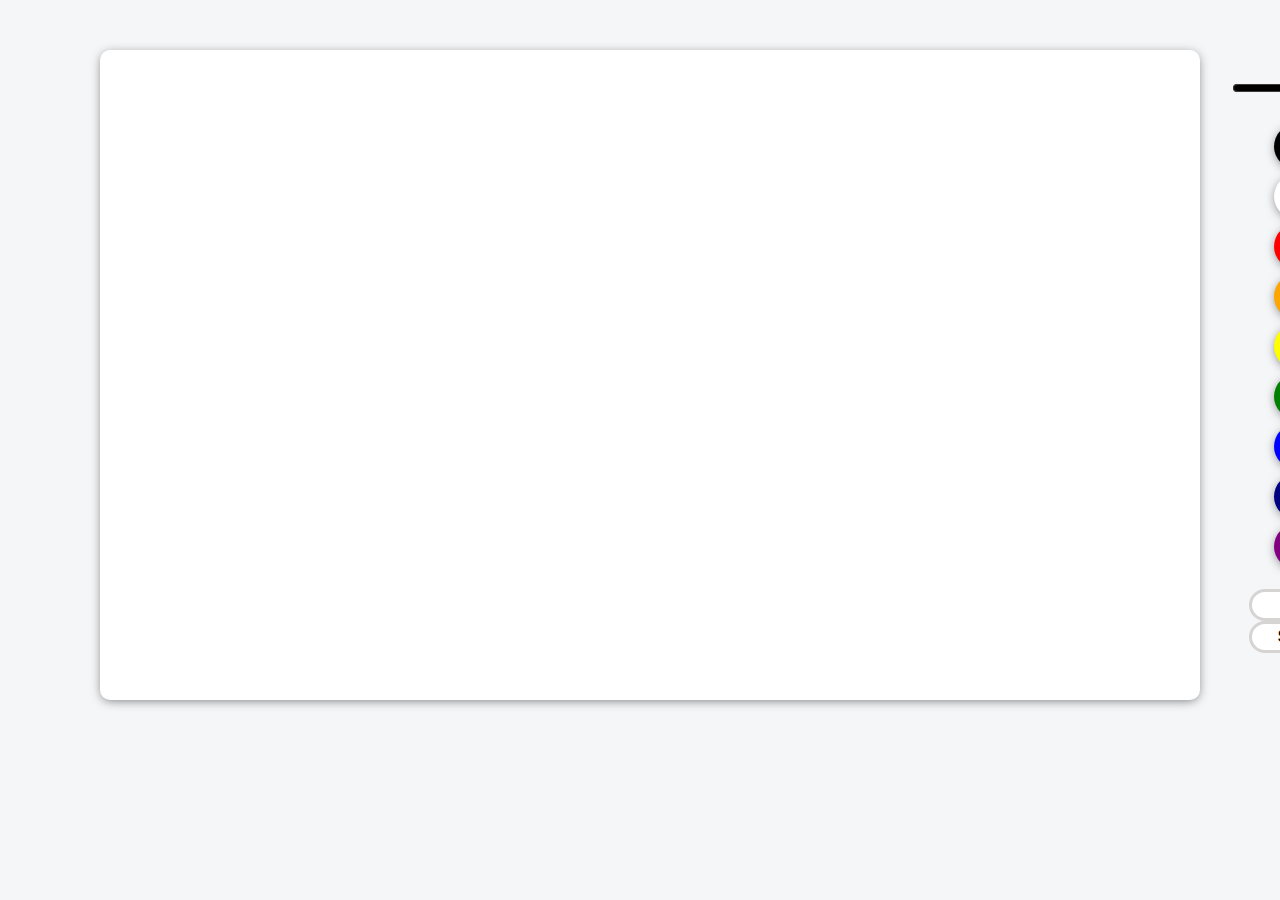
==== paintingCanvas/index.html @ 37517055 "painting canvas" ====
<!DOCTYPE html>
<html lang="en">
  <head>
    <meta charset="UTF-8" />
    <meta http-equiv="X-UA-Compatible" content="IE=edge" />
    <meta name="viewport" content="width=device-width, initial-scale=1.0" />
    <link rel="stylesheet" href="styles.css" />
    <title>paintingCanvas!</title>
  </head>
  <body>
    <canvas id="jsCanvas" class="canvas"></canvas>
    <div class="controller">
      <div class="controlBrush">
        <input
          type="range"
          id="jsRange"
          min="0.1"
          max="5.0"
          value="2.5"
          step="0.1"
        />
      </div>
      <div class="controlColors" id="jsColors">
        <div class="controlColor" style="background-color: black"></div>
        <div class="controlColor" style="background-color: white"></div>
        <div class="controlColor" style="background-color: red"></div>
        <div class="controlColor" style="background-color: orange"></div>
        <div class="controlColor" style="background-color: yellow"></div>
        <div class="controlColor" style="background-color: green"></div>
        <div class="controlColor" style="background-color: blue"></div>
        <div class="controlColor" style="background-color: navy"></div>
        <div class="controlColor" style="background-color: purple"></div>
      </div>
      <div class="controlBtn">
        <button id="jsMode">Fill</button>
        <button id="jsSave">Save</button>
      </div>
    </div>

    <script src="app.js"></script>
  </body>
</html>
---- paintingCanvas/styles.css ----
@import "reset.css";
body {
  background-color: #f5f6f8;
  font-family: -apple-system, BlinkMacSystemFont, "Segoe UI", Roboto, Oxygen,
    Ubuntu, Cantarell, "Open Sans", "Helvetica Neue", sans-serif;
  display: flex;
  align-items: center;
}

.canvas {
  width: 1100px;
  height: 650px;
  margin-top: 50px;
  margin-left: 100px;
  background-color: white;
  border-radius: 10px;
  box-shadow: 0px 2px 11px -2px rgba(0, 0, 0, 0.56);
}

.controller {
  margin-left: 30px;
  margin-top: 30px;
  display: flex;
  flex-direction: column;
  align-items: center;
}
.controlBrush {
  margin-bottom: 20px;
}
#jsRange {
  accent-color: black;
  /* 브러쉬 색상에 따라 변경되게 만들기 */
}

.controlBtn {
  display: flex;
  margin-top: 20px;
  flex-direction: column;
}
.controlBtn button {
  all: unset;
  cursor: pointer;
  background-color: white;
  padding: 5px 20px;
  width: 50px;
  text-align: center;
  border: 3px solid rgb(214, 211, 211);
  border-radius: 50px;
  font-weight: bold;
}
.controlBtn button:hover,
.controlColor:hover {
  transform: scale(1.02);
}
.controller,
.controlColors {
  display: flex;
  flex-direction: column;
}

.controlColor {
  width: 45px;
  height: 45px;
  margin-top: 5px;
  border-radius: 50%;
  box-shadow: 0px 2px 11px -2px rgba(0, 0, 0, 0.56);
}
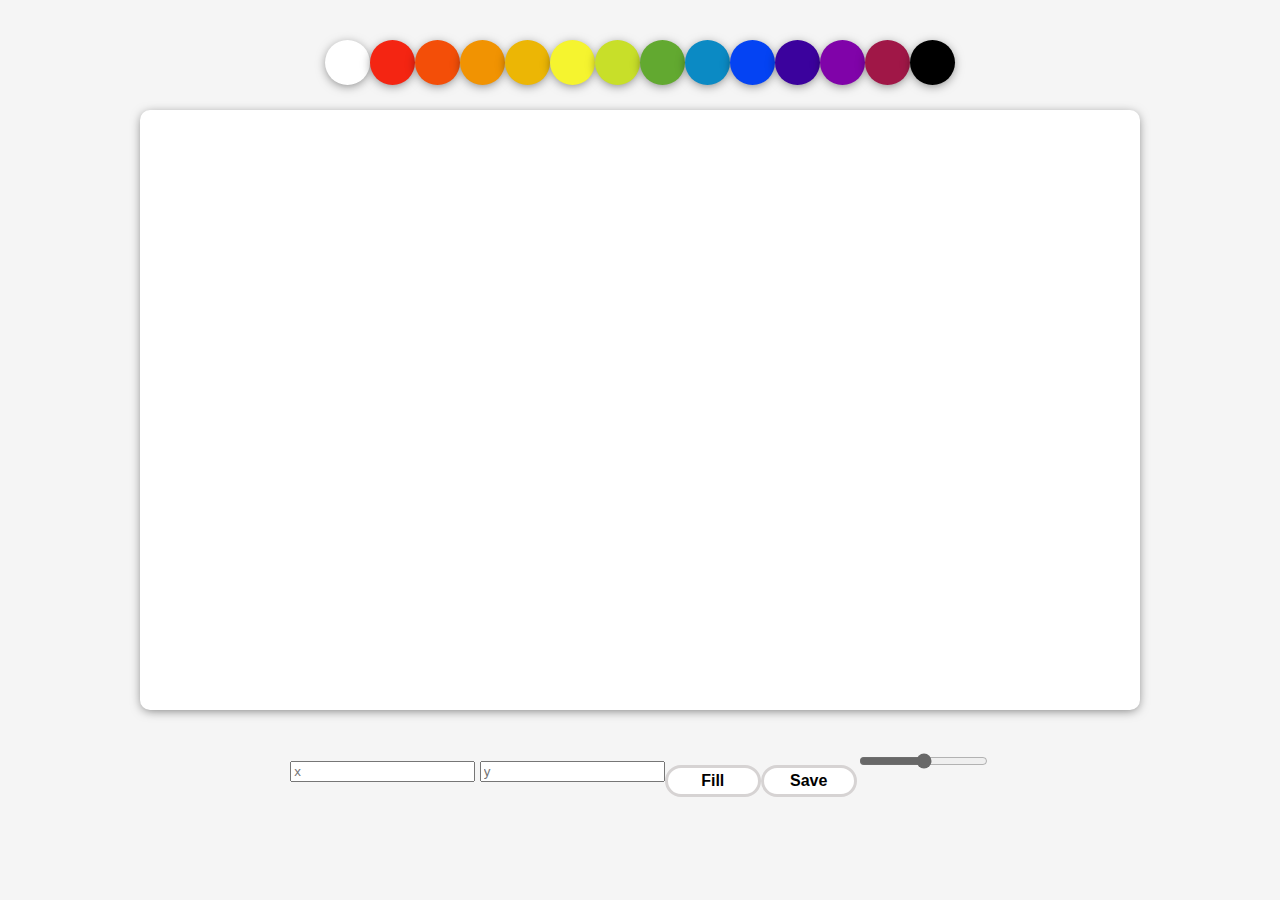
==== commit 78fa5b31: "handle brush size & color" ====
--- a/paintingCanvas/index.html
+++ b/paintingCanvas/index.html
@@ -8,32 +8,41 @@
     <title>paintingCanvas!</title>
   </head>
   <body>
+    <div class="controlColors" id="jsColors">
+      <div class="controlColor" style="background-color: white"></div>
+      <div class="controlColor" style="background-color: #f42512"></div>
+      <div class="controlColor" style="background-color: #f34e08"></div>
+      <div class="controlColor" style="background-color: #f19302"></div>
+      <div class="controlColor" style="background-color: #ecb605"></div>
+      <div class="controlColor" style="background-color: #f5f42f"></div>
+      <div class="controlColor" style="background-color: #c8df29"></div>
+      <div class="controlColor" style="background-color: #62a930"></div>
+      <div class="controlColor" style="background-color: #0b8ac4"></div>
+      <div class="controlColor" style="background-color: #0443f3"></div>
+      <div class="controlColor" style="background-color: #3b029d"></div>
+      <div class="controlColor" style="background-color: #8003a9"></div>
+      <div class="controlColor" style="background-color: #a01747"></div>
+      <div class="controlColor" style="background-color: black"></div>
+    </div>
     <canvas id="jsCanvas" class="canvas"></canvas>
     <div class="controller">
+      <div class="controlSize">
+        <input id="jsX" type="text" placeholder="x" />
+        <input id="jsY" type="text" placeholder="y" />
+      </div>
+      <div class="controlBtn">
+        <button id="jsMode">Fill</button>
+        <button id="jsSave">Save</button>
+      </div>
       <div class="controlBrush">
         <input
           type="range"
           id="jsRange"
           min="0.1"
-          max="5.0"
-          value="2.5"
-          step="0.1"
+          max="20.0"
+          value="10.0"
+          step="0.5"
         />
-      </div>
-      <div class="controlColors" id="jsColors">
-        <div class="controlColor" style="background-color: black"></div>
-        <div class="controlColor" style="background-color: white"></div>
-        <div class="controlColor" style="background-color: red"></div>
-        <div class="controlColor" style="background-color: orange"></div>
-        <div class="controlColor" style="background-color: yellow"></div>
-        <div class="controlColor" style="background-color: green"></div>
-        <div class="controlColor" style="background-color: blue"></div>
-        <div class="controlColor" style="background-color: navy"></div>
-        <div class="controlColor" style="background-color: purple"></div>
-      </div>
-      <div class="controlBtn">
-        <button id="jsMode">Fill</button>
-        <button id="jsSave">Save</button>
       </div>
     </div>
 
--- a/paintingCanvas/styles.css
+++ b/paintingCanvas/styles.css
@@ -1,41 +1,49 @@
 @import "reset.css";
 body {
-  background-color: #f5f6f8;
+  background-color: #f5f5f5;
   font-family: -apple-system, BlinkMacSystemFont, "Segoe UI", Roboto, Oxygen,
     Ubuntu, Cantarell, "Open Sans", "Helvetica Neue", sans-serif;
   display: flex;
+  flex-direction: column;
   align-items: center;
 }
 
 .canvas {
-  width: 1100px;
-  height: 650px;
-  margin-top: 50px;
-  margin-left: 100px;
+  width: 1000px;
+  height: 600px;
+  margin-top: 25px;
   background-color: white;
   border-radius: 10px;
   box-shadow: 0px 2px 11px -2px rgba(0, 0, 0, 0.56);
 }
-
+.controller,
+.controlColors {
+  margin-top: 35px;
+  display: flex;
+}
+.controlColor {
+  width: 45px;
+  height: 45px;
+  margin-top: 5px;
+  border-radius: 50%;
+  box-shadow: 0px 2px 11px -2px rgba(0, 0, 0, 0.56);
+}
 .controller {
-  margin-left: 30px;
-  margin-top: 30px;
+  /* margin-left: 30px;
+  margin-top: 30px; */
   display: flex;
-  flex-direction: column;
   align-items: center;
 }
 .controlBrush {
   margin-bottom: 20px;
 }
 #jsRange {
-  accent-color: black;
+  accent-color: rgb(104, 104, 104);
   /* 브러쉬 색상에 따라 변경되게 만들기 */
 }
-
 .controlBtn {
   display: flex;
   margin-top: 20px;
-  flex-direction: column;
 }
 .controlBtn button {
   all: unset;
@@ -50,18 +58,5 @@
 }
 .controlBtn button:hover,
 .controlColor:hover {
-  transform: scale(1.02);
+  transform: scale(1.09);
 }
-.controller,
-.controlColors {
-  display: flex;
-  flex-direction: column;
-}
-
-.controlColor {
-  width: 45px;
-  height: 45px;
-  margin-top: 5px;
-  border-radius: 50%;
-  box-shadow: 0px 2px 11px -2px rgba(0, 0, 0, 0.56);
-}
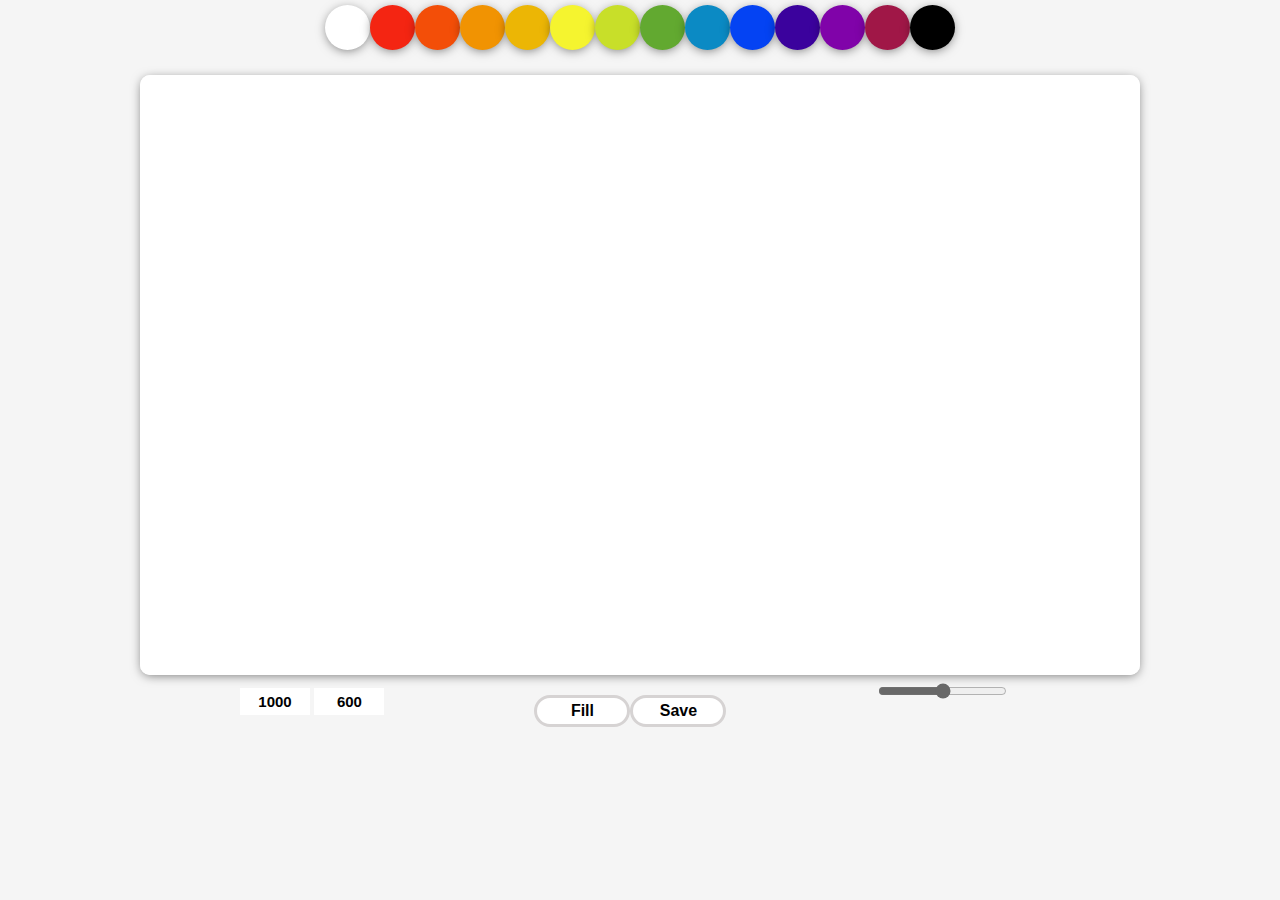
==== commit 742ca649: "handle canvas sizen" ====
--- a/paintingCanvas/index.html
+++ b/paintingCanvas/index.html
@@ -27,8 +27,8 @@
     <canvas id="jsCanvas" class="canvas"></canvas>
     <div class="controller">
       <div class="controlSize">
-        <input id="jsX" type="text" placeholder="x" />
-        <input id="jsY" type="text" placeholder="y" />
+        <input id="jsX" value="1000" type="text" />
+        <input id="jsY" value="600" type="text" />
       </div>
       <div class="controlBtn">
         <button id="jsMode">Fill</button>
--- a/paintingCanvas/styles.css
+++ b/paintingCanvas/styles.css
@@ -18,7 +18,7 @@
 }
 .controller,
 .controlColors {
-  margin-top: 35px;
+  /* margin-top: 35px; */
   display: flex;
 }
 .controlColor {
@@ -29,12 +29,25 @@
   box-shadow: 0px 2px 11px -2px rgba(0, 0, 0, 0.56);
 }
 .controller {
-  /* margin-left: 30px;
-  margin-top: 30px; */
+  width: 800px;
   display: flex;
   align-items: center;
 }
+.controlSize {
+  margin-right: 150px;
+}
+#jsX,
+#jsY {
+  font-size: 15px;
+  font-weight: bold;
+  padding: 5px;
+  width: 60px;
+  border: none;
+  outline: none;
+  text-align: center;
+}
 .controlBrush {
+  margin-left: 150px;
   margin-bottom: 20px;
 }
 #jsRange {
